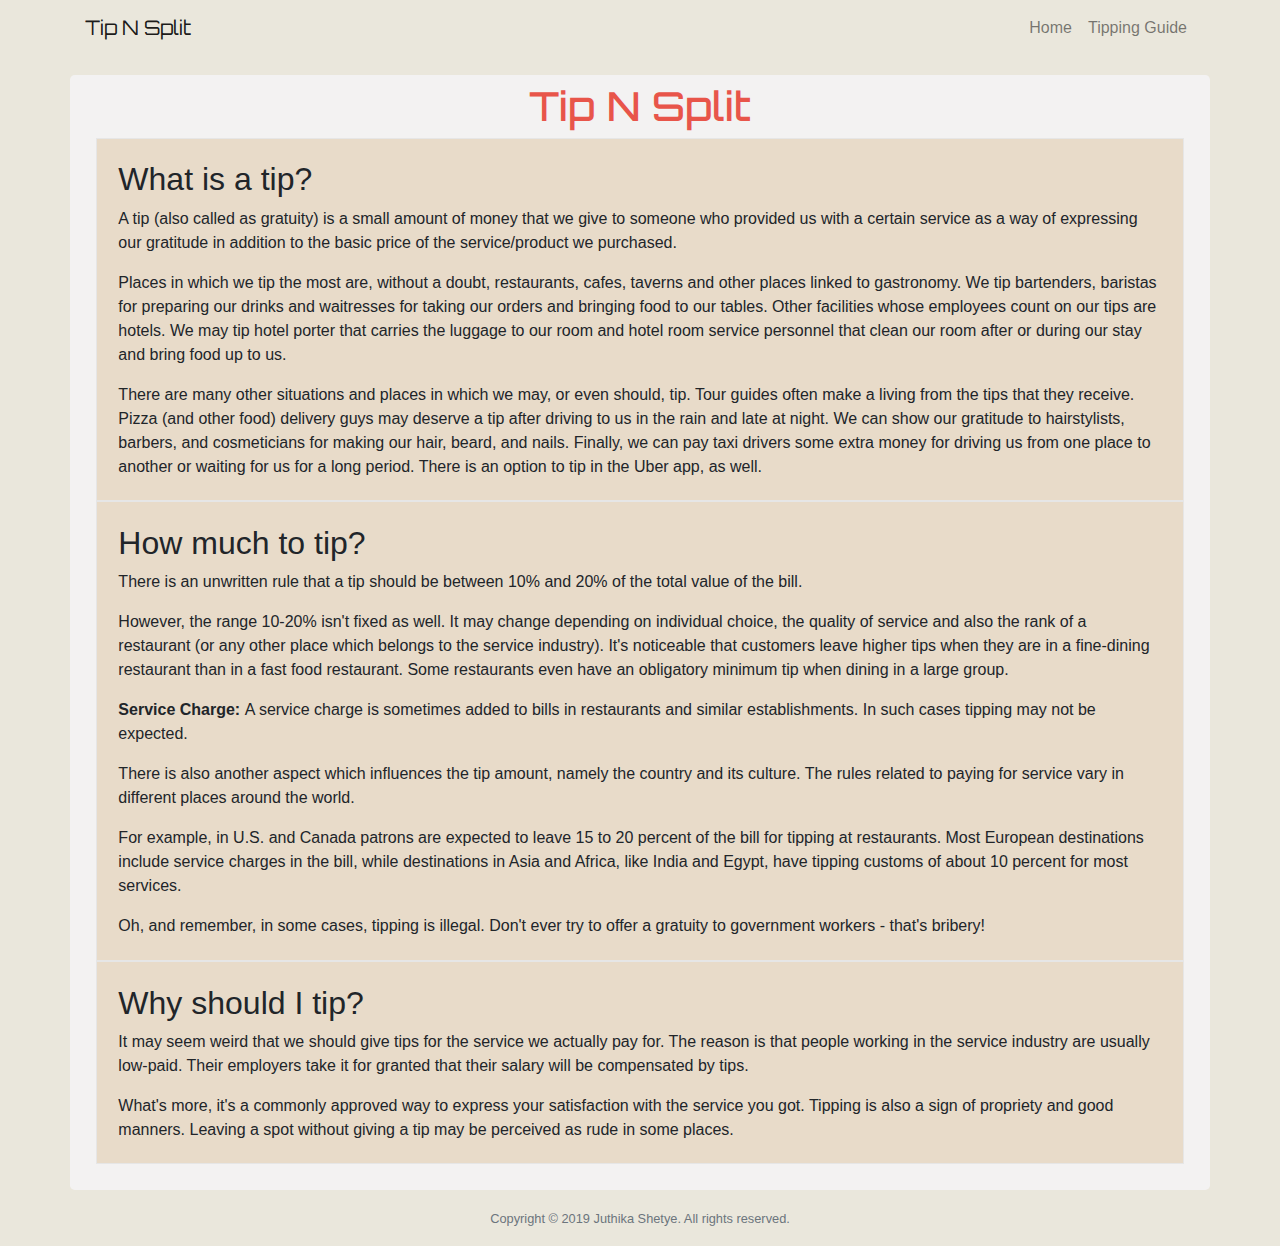
==== guide.html @ d92ec5e4 "added guide.html, footer" ====
<!DOCTYPE html>
<html lang="en" class="h-100">
  <meta charset="utf-8">
  <!--Let browser know website is optimized for mobile-->
  <meta name="viewport" content="width=device-width, initial-scale=1.0"/>
<head>
	<meta charset="utf-8">
	<!-- Required meta tag for responsiveness -->
    <meta name="viewport" content="width=device-width, initial-scale=1, shrink-to-fit=no">
	<title>Tip N Split</title>
	<!-- Compiled and minified Bootstrap CSS -->
    <link rel="stylesheet" href="https://stackpath.bootstrapcdn.com/bootstrap/4.3.1/css/bootstrap.min.css" integrity="sha384-ggOyR0iXCbMQv3Xipma34MD+dH/1fQ784/j6cY/iJTQUOhcWr7x9JvoRxT2MZw1T" crossorigin="anonymous">
    <!-- Google Fonts -->
    <link href="https://fonts.googleapis.com/css?family=Orbitron:400,500,700,900&display=swap" rel="stylesheet">
    <!-- style.css CSS file -->
    <link rel="stylesheet" type="text/css" href="./assets/css/style.css">
</head>
<body class="d-flex flex-column h-100">
	<nav class="navbar navbar-expand-lg navbar-light navBar">
		<div class="container navContainer">
		  <a class="navbar-brand navHeading" href="#">Tip N Split</a>
		  <button class="navbar-toggler" type="button" data-toggle="collapse" data-target="#navbarTogglerDemo02" aria-controls="navbarTogglerDemo02" aria-expanded="false" aria-label="Toggle navigation">
		    <span class="navbar-toggler-icon"></span>
		  </button>

		  <div class="collapse navbar-collapse" id="navbarTogglerDemo02">
		    <ul class="navbar-nav ml-auto mt-2 mt-lg-0">
		      <li class="nav-item">
		        <a class="nav-link" href="index.html">Home</a>
		      </li>
		      <li class="nav-item">
		        <a class="nav-link" href="#">Tipping Guide</a>
		      </li>
		    </ul>
		  </div>
		</div>
	</nav>

	<div class="container mainDiv rounded-lg flex-shrink-0">
		<h1 class="text-center">Tip N Split</h1>
		<section>
			<h2>What is a tip?</h2>

			<p>A tip (also called as gratuity) is a small amount of money that we give to someone who provided us with a certain service as a way of expressing our gratitude in addition to the basic price of the service/product we purchased.</p>

			<p>Places in which we tip the most are, without a doubt, restaurants, cafes, taverns and other places linked to gastronomy. We tip bartenders, baristas for preparing our drinks and waitresses for taking our orders and bringing food to our tables. Other facilities whose employees count on our tips are hotels. We may tip hotel porter that carries the luggage to our room and hotel room service personnel that clean our room after or during our stay and bring food up to us.</p>

			<p>There are many other situations and places in which we may, or even should, tip. Tour guides often make a living from the tips that they receive. Pizza (and other food) delivery guys may deserve a tip after driving to us in the rain and late at night. We can show our gratitude to hairstylists, barbers, and cosmeticians for making our hair, beard, and nails. Finally, we can pay taxi drivers some extra money for driving us from one place to another or waiting for us for a long period. There is an option to tip in the Uber app, as well.</p>
		</section>

		<section>
			<h2>How much to tip?</h2>

			<p>There is an unwritten rule that a tip should be between 10% and 20% of the total value of the bill.</p>

			<p>However, the range 10-20% isn't fixed as well. It may change depending on individual choice, the quality of service and also the rank of a restaurant (or any other place which belongs to the service industry). It's noticeable that customers leave higher tips when they are in a fine-dining restaurant than in a fast food restaurant. Some restaurants even have an obligatory minimum tip when dining in a large group.</p>

			<p><span class="font-weight-bold">Service Charge: </span>A service charge is sometimes added to bills in restaurants and similar establishments. In such cases tipping may not be expected.</p>

			<p>There is also another aspect which influences the tip amount, namely the country and its culture. The rules related to paying for service vary in different places around the world.</p>

			<p>For example, in U.S. and Canada patrons are expected to leave 15 to 20 percent of the bill for tipping at restaurants. Most European destinations include service charges in the bill, while destinations in Asia and Africa, like India and Egypt, have tipping customs of about 10 percent for most services.</p>

			<p>Oh, and remember, in some cases, tipping is illegal. Don't ever try to offer a gratuity to government workers - that's bribery!</p>
		</section>

		<section>
			<h2>Why should I tip?</h2>

			<p>It may seem weird that we should give tips for the service we actually pay for. The reason is that people working in the service industry are usually low-paid. Their employers take it for granted that their salary will be compensated by tips.</p>

			<p>What's more, it's a commonly approved way to express your satisfaction with the service you got. Tipping is also a sign of propriety and good manners. Leaving a spot without giving a tip may be perceived as rude in some places. </p>
		</section>
		
	</div>

	<footer class="footer mt-auto py-3 text-center">
  		<div class="container">
    		<small class="text-muted text-center">Copyright &copy; 2019 Juthika Shetye. All rights reserved.</small>
  		</div>
	</footer>


	<!-- jQuery first, then Popper.js, then Bootstrap JS -->

	<!-- jQuery CDN -->
    <script src="https://code.jquery.com/jquery-3.3.1.min.js" integrity="sha256-FgpCb/KJQlLNfOu91ta32o/NMZxltwRo8QtmkMRdAu8=" crossorigin="anonymous"></script>
    
    <!-- Popper.js -->
	<script src="https://cdnjs.cloudflare.com/ajax/libs/popper.js/1.14.7/umd/popper.min.js" integrity="sha384-UO2eT0CpHqdSJQ6hJty5KVphtPhzWj9WO1clHTMGa3JDZwrnQq4sF86dIHNDz0W1" crossorigin="anonymous"></script>

	<!-- Bootstrap JS -->
	<script src="https://stackpath.bootstrapcdn.com/bootstrap/4.3.1/js/bootstrap.min.js" integrity="sha384-JjSmVgyd0p3pXB1rRibZUAYoIIy6OrQ6VrjIEaFf/nJGzIxFDsf4x0xIM+B07jRM" crossorigin="anonymous"></script>

	<!-- app.js -->
    <script type="text/javascript" src="assets/javascript/app.js"></script>

    <!-- onload JS code goes here -->
    <script type="text/javascript">
    	$(function () {
		  $('[data-toggle="tooltip"]').tooltip()
		})	
    </script>
</body>
</html>
---- assets/css/style.css ----
body {
  /*background-color: rgb(230,175,127);
  background-color: rgb(255,126,90);
  background-color: #333333;*/
  /*background-color: #262626;
  background-color: #f5dfd6;
  background-color: #faefeb;
  background-color: #e7e4e5;
  background-color: #f3f2f2;*/
  background-color: #eae7dc;
  /*padding: 1.5%;*/
}
.mainDiv {
  margin: auto;
  margin-top: 1.5%;
  /*background-color: rgb(230,175,127);*/
  /*background-color: rgb(255,126,90);*/
  /*background-color: #ffebcc;*/
  /*background-image: linear-gradient(to right, #f1baa7, #ffefd5);*/
  /*background-color: #BAB2B5;*/
  background-color: #f3f2f2;
  padding: 2%;
  padding-top: 0.5%;
  /*min-height: calc(100vh - 70px);*/
}

h1 {
  
  font-family: 'Orbitron', sans-serif;
  color: #992100;
  color: #983455;
  color: #e8554a;
}

.navHeading {
  font-family: 'Orbitron', sans-serif;
}

.navBar {
  background-color: #0f3257;
  background-color: #e8554a;
  background-color: #eae7dc;
}

form {
  background-color: rgb(255,167,90); /*For browsers that do not support gradients*/
  /*background-image: linear-gradient(to right, #e66b00 , #ffbb80);*/
  background-color: #f0d0c2;
  background-color: #e0cfb8;
  padding: 2%;
  border: solid #e6e6e6 1px;
}

small {
  color: #5f666d;
}

section {
  background-color: rgb(255,208,90); /*For browsers that do not support gradients*/
  /*background-image: linear-gradient(to right, #e6a400 , #ffe299);*/
  background-color: #EEE2Dc;
  background-color: #dec6ba;
  background-color: #e8dbc9;
  padding: 2%;
  padding-bottom: 0.5%;
  border: solid #e6e6e6 1px;
}

.sub-heading {
  color: #334eff;
  color: #cb6788;
  color: #ea6a61;
}

#totalSection {
  margin-top: 1%;
  border-bottom: none;
}

#billAmount, #tipPercent {
  padding-left: 12px;
  padding-right: 12px;
}

#totalTip, #totalPrice, #splitTip, #splitPrice {
  font-size: 105%;
}

#splitBox, .splitBoxLabel {
  cursor: pointer;
}

#calculate {
  background-color: rgb(90,112,255); /*For browsers that do not support gradients*/
  /*background-image: linear-gradient(to right, rgb(90,112,255), #8091ff); */
  background-color: #123c69;
  background-color: #e8554a;
  color: #ffffff;
  padding-top: 6px;
  padding-bottom: 6px;
  padding-left: 10px;
  padding-right: 10px;
  border: solid rgba(0,0,0,.1) 1px;
}

#calculate:hover {
  background-color: #334eff; /*For browsers that do not support gradients*/
  /*background-image: linear-gradient(to right, #334eff, #667aff);*/
  background-color: #1a5799;
  background-color: #ea6a61;
}

.navBar a:hover {
  text-decoration: underline;
}
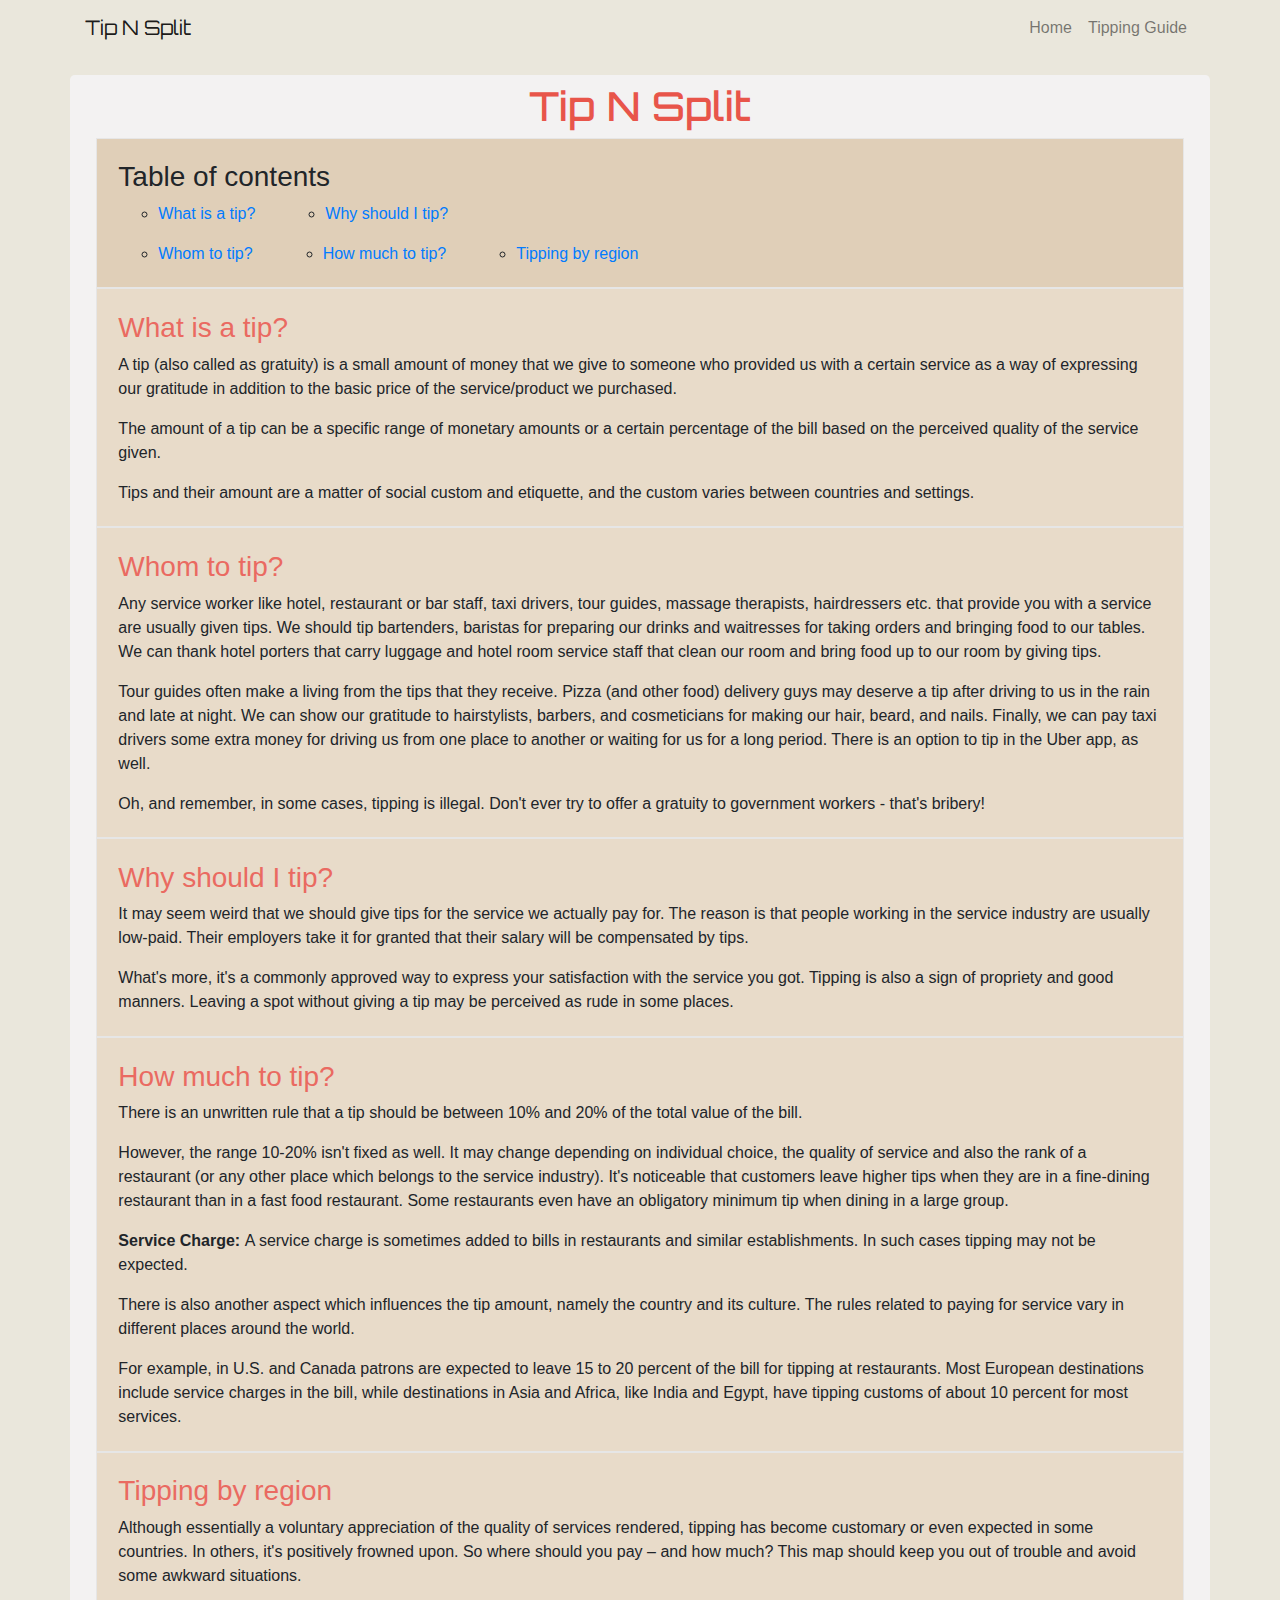
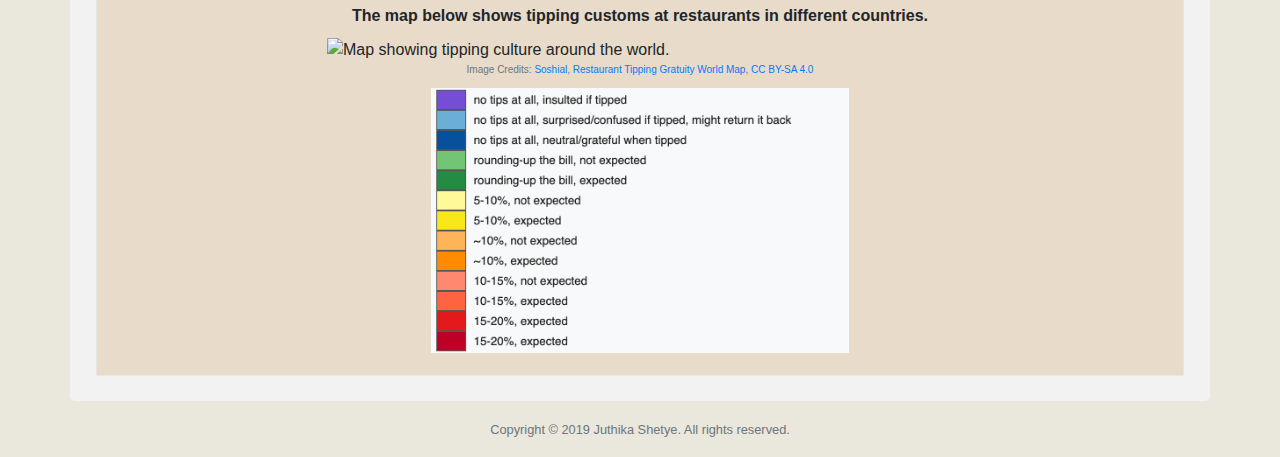
==== commit 5533eeb1: "added links,images in guide" ====
--- a/guide.html
+++ b/guide.html
@@ -18,7 +18,7 @@
 <body class="d-flex flex-column h-100">
 	<nav class="navbar navbar-expand-lg navbar-light navBar">
 		<div class="container navContainer">
-		  <a class="navbar-brand navHeading" href="#">Tip N Split</a>
+		  <a class="navbar-brand navHeading" href="#" title="About Tip N Split">Tip N Split</a>
 		  <button class="navbar-toggler" type="button" data-toggle="collapse" data-target="#navbarTogglerDemo02" aria-controls="navbarTogglerDemo02" aria-expanded="false" aria-label="Toggle navigation">
 		    <span class="navbar-toggler-icon"></span>
 		  </button>
@@ -26,10 +26,10 @@
 		  <div class="collapse navbar-collapse" id="navbarTogglerDemo02">
 		    <ul class="navbar-nav ml-auto mt-2 mt-lg-0">
 		      <li class="nav-item">
-		        <a class="nav-link" href="index.html">Home</a>
+		        <a class="nav-link" href="index.html" title="Tip Calculator">Home</a>
 		      </li>
 		      <li class="nav-item">
-		        <a class="nav-link" href="#">Tipping Guide</a>
+		        <a class="nav-link" href="#" title="General guidelines for tipping">Tipping Guide</a>
 		      </li>
 		    </ul>
 		  </div>
@@ -38,18 +38,51 @@
 
 	<div class="container mainDiv rounded-lg flex-shrink-0">
 		<h1 class="text-center">Tip N Split</h1>
-		<section>
-			<h2>What is a tip?</h2>
+
+		<section id="guideLinks">
+			<h3>Table of contents</h3>
+
+			<div class="row">
+				<div class="col-sm-7 col-md-7 col-lg-auto"><ul><li><a href="#what" title="Go to 'What is a tip?' section on this page">What is a tip?</a></li></ul></div>
+				<div class="col-sm-7 col-md-7 col-lg-auto"><ul><li><a href="#why" title="Go to 'Why should I tip?' section on this page">Why should I tip?</a></li></ul></div>
+			</div>
+			<div class="row">
+				<div class="col-sm-7 col-md-7 col-lg-auto"><ul><li><a href="#whom" title="Go to 'Whom to tip?' section on this page">Whom to tip?</a></li></ul></div>
+				<div class="col-sm-7 col-md-7 col-lg-auto"><ul><li><a href="#how" title="Go to 'How much to tip?' section on this page">How much to tip?</a></li></ul></div>
+				<div class="col-sm-7 col-md-7 col-lg-auto"><ul><li><a href="#region" title="Go to 'Tipping by region' section on this page">Tipping by region</a></li></ul></div>
+			</div>
+		</section>
+		
+		<section id="what">
+			<h3 class="sub-heading">What is a tip?</h3>
 
 			<p>A tip (also called as gratuity) is a small amount of money that we give to someone who provided us with a certain service as a way of expressing our gratitude in addition to the basic price of the service/product we purchased.</p>
 
-			<p>Places in which we tip the most are, without a doubt, restaurants, cafes, taverns and other places linked to gastronomy. We tip bartenders, baristas for preparing our drinks and waitresses for taking our orders and bringing food to our tables. Other facilities whose employees count on our tips are hotels. We may tip hotel porter that carries the luggage to our room and hotel room service personnel that clean our room after or during our stay and bring food up to us.</p>
+			<p>The amount of a tip can be a specific range of monetary amounts or a certain percentage of the bill based on the perceived quality of the service given.</p>
 
-			<p>There are many other situations and places in which we may, or even should, tip. Tour guides often make a living from the tips that they receive. Pizza (and other food) delivery guys may deserve a tip after driving to us in the rain and late at night. We can show our gratitude to hairstylists, barbers, and cosmeticians for making our hair, beard, and nails. Finally, we can pay taxi drivers some extra money for driving us from one place to another or waiting for us for a long period. There is an option to tip in the Uber app, as well.</p>
+			<p>Tips and their amount are a matter of social custom and etiquette, and the custom varies between countries and settings.</p>
 		</section>
 
-		<section>
-			<h2>How much to tip?</h2>
+		<section id="whom">
+			<h3 class="sub-heading">Whom to tip?</h3>
+
+			<p>Any service worker like hotel, restaurant or bar staff, taxi drivers, tour guides, massage therapists, hairdressers etc. that provide you with a service are usually given tips. We should tip bartenders, baristas for preparing our drinks and waitresses for taking orders and bringing food to our tables. We can thank hotel porters that carry luggage and hotel room service staff that clean our room and bring food up to our room by giving tips.</p>
+
+			<p>Tour guides often make a living from the tips that they receive. Pizza (and other food) delivery guys may deserve a tip after driving to us in the rain and late at night. We can show our gratitude to hairstylists, barbers, and cosmeticians for making our hair, beard, and nails. Finally, we can pay taxi drivers some extra money for driving us from one place to another or waiting for us for a long period. There is an option to tip in the Uber app, as well.</p>
+
+			<p>Oh, and remember, in some cases, tipping is illegal. Don't ever try to offer a gratuity to government workers - that's bribery!</p>
+		</section>
+
+		<section id="why">
+			<h3 class="sub-heading">Why should I tip?</h3>
+
+			<p>It may seem weird that we should give tips for the service we actually pay for. The reason is that people working in the service industry are usually low-paid. Their employers take it for granted that their salary will be compensated by tips.</p>
+
+			<p>What's more, it's a commonly approved way to express your satisfaction with the service you got. Tipping is also a sign of propriety and good manners. Leaving a spot without giving a tip may be perceived as rude in some places. </p>
+		</section>
+
+		<section id="how">
+			<h3 class="sub-heading">How much to tip?</h3>
 
 			<p>There is an unwritten rule that a tip should be between 10% and 20% of the total value of the bill.</p>
 
@@ -60,16 +93,27 @@
 			<p>There is also another aspect which influences the tip amount, namely the country and its culture. The rules related to paying for service vary in different places around the world.</p>
 
 			<p>For example, in U.S. and Canada patrons are expected to leave 15 to 20 percent of the bill for tipping at restaurants. Most European destinations include service charges in the bill, while destinations in Asia and Africa, like India and Egypt, have tipping customs of about 10 percent for most services.</p>
-
-			<p>Oh, and remember, in some cases, tipping is illegal. Don't ever try to offer a gratuity to government workers - that's bribery!</p>
 		</section>
 
-		<section>
-			<h2>Why should I tip?</h2>
+		<section id="region">
+			<h3 class="sub-heading">Tipping by region</h3>
 
-			<p>It may seem weird that we should give tips for the service we actually pay for. The reason is that people working in the service industry are usually low-paid. Their employers take it for granted that their salary will be compensated by tips.</p>
+			<p>Although essentially a voluntary appreciation of the quality of services rendered, tipping has become customary or even expected in some countries. In others, it's positively frowned upon. So where should you pay – and how much? This map should keep you out of trouble and avoid some awkward situations.</p>
 
-			<p>What's more, it's a commonly approved way to express your satisfaction with the service you got. Tipping is also a sign of propriety and good manners. Leaving a spot without giving a tip may be perceived as rude in some places. </p>
+			<figure>
+				<figcaption class="figCaption text-center font-weight-bold">
+					The map below shows tipping customs at restaurants in different countries.
+				</figcaption>
+
+				<img src="https://upload.wikimedia.org/wikipedia/commons/thumb/1/1c/Restaurant_Tipping_Gratuity_World_Map.svg/1600px-Restaurant_Tipping_Gratuity_World_Map.svg.png" id="tipMap" alt="Map showing tipping culture around the world.">
+
+				<figcaption class="credits text-muted text-center">
+					<span>Image Credits: </span><a href="https://commons.wikimedia.org/wiki/User:Soshial">Soshial</a>, <a href="https://commons.wikimedia.org/wiki/File:Restaurant_Tipping_Gratuity_World_Map.svg">Restaurant Tipping Gratuity World Map</a>, <a href="https://creativecommons.org/licenses/by-sa/4.0/legalcode" rel="license">CC BY-SA 4.0</a>
+				</figcaption>
+
+				<img src="./assets/images/tipInfo.png" id="tipInfo" alt="Color code description of the tipping map.">
+			</figure>
+			
 		</section>
 		
 	</div>
--- a/assets/css/style.css
+++ b/assets/css/style.css
@@ -1,34 +1,16 @@
 body {
-  /*background-color: rgb(230,175,127);
-  background-color: rgb(255,126,90);
-  background-color: #333333;*/
-  /*background-color: #262626;
-  background-color: #f5dfd6;
-  background-color: #faefeb;
-  background-color: #e7e4e5;
-  background-color: #f3f2f2;*/
   background-color: #eae7dc;
-  /*padding: 1.5%;*/
 }
 .mainDiv {
   margin: auto;
   margin-top: 1.5%;
-  /*background-color: rgb(230,175,127);*/
-  /*background-color: rgb(255,126,90);*/
-  /*background-color: #ffebcc;*/
-  /*background-image: linear-gradient(to right, #f1baa7, #ffefd5);*/
-  /*background-color: #BAB2B5;*/
   background-color: #f3f2f2;
   padding: 2%;
   padding-top: 0.5%;
-  /*min-height: calc(100vh - 70px);*/
 }
 
 h1 {
-  
   font-family: 'Orbitron', sans-serif;
-  color: #992100;
-  color: #983455;
   color: #e8554a;
 }
 
@@ -37,15 +19,10 @@
 }
 
 .navBar {
-  background-color: #0f3257;
-  background-color: #e8554a;
   background-color: #eae7dc;
 }
 
 form {
-  background-color: rgb(255,167,90); /*For browsers that do not support gradients*/
-  /*background-image: linear-gradient(to right, #e66b00 , #ffbb80);*/
-  background-color: #f0d0c2;
   background-color: #e0cfb8;
   padding: 2%;
   border: solid #e6e6e6 1px;
@@ -56,10 +33,6 @@
 }
 
 section {
-  background-color: rgb(255,208,90); /*For browsers that do not support gradients*/
-  /*background-image: linear-gradient(to right, #e6a400 , #ffe299);*/
-  background-color: #EEE2Dc;
-  background-color: #dec6ba;
   background-color: #e8dbc9;
   padding: 2%;
   padding-bottom: 0.5%;
@@ -67,8 +40,6 @@
 }
 
 .sub-heading {
-  color: #334eff;
-  color: #cb6788;
   color: #ea6a61;
 }
 
@@ -91,21 +62,13 @@
 }
 
 #calculate {
-  background-color: rgb(90,112,255); /*For browsers that do not support gradients*/
-  /*background-image: linear-gradient(to right, rgb(90,112,255), #8091ff); */
-  background-color: #123c69;
   background-color: #e8554a;
   color: #ffffff;
-  padding-top: 6px;
-  padding-bottom: 6px;
-  padding-left: 10px;
-  padding-right: 10px;
+  padding: 6px 10px 6px 10px;
   border: solid rgba(0,0,0,.1) 1px;
 }
 
 #calculate:hover {
-  background-color: #334eff; /*For browsers that do not support gradients*/
-  /*background-image: linear-gradient(to right, #334eff, #667aff);*/
   background-color: #1a5799;
   background-color: #ea6a61;
 }
@@ -114,3 +77,76 @@
   text-decoration: underline;
 }
 
+#guideLinks {
+  background-color: #e0cfb8;
+}
+
+#guideLinks li {
+  list-style-type: circle;
+}
+
+#guideLinks a, .credits a {
+  text-decoration: none;
+}
+
+#tipMap {
+    width: 100%;
+    display: block;
+    margin: auto;
+    margin-top: 1%;
+}
+
+#tipInfo {
+    width: 70%;
+    display: block;
+    margin: auto;
+}
+
+.credits {
+  font-size: 10px;
+  margin-bottom: 1%;
+}
+
+@media screen and (min-width: 600px) {
+  
+  #tipMap {
+    width: 100%;
+  }
+
+  #tipInfo {
+    width: 80%;
+  }
+  
+}
+
+@media screen and (max-width: 640px) {
+  #tipMap {
+    width: 100%;
+  }
+
+  #tipInfo {
+    width: 80%;
+  }
+}
+
+@media screen and (min-width: 760px) {
+  #tipMap {
+    width: 90%;
+  }
+
+  #tipInfo {
+    width: 70%;
+  }
+  
+}
+
+@media screen and (min-width: 980px) {
+  #tipMap {
+    width: 60%;
+  }
+
+  #tipInfo {
+    width: 40%;
+  }
+  
+}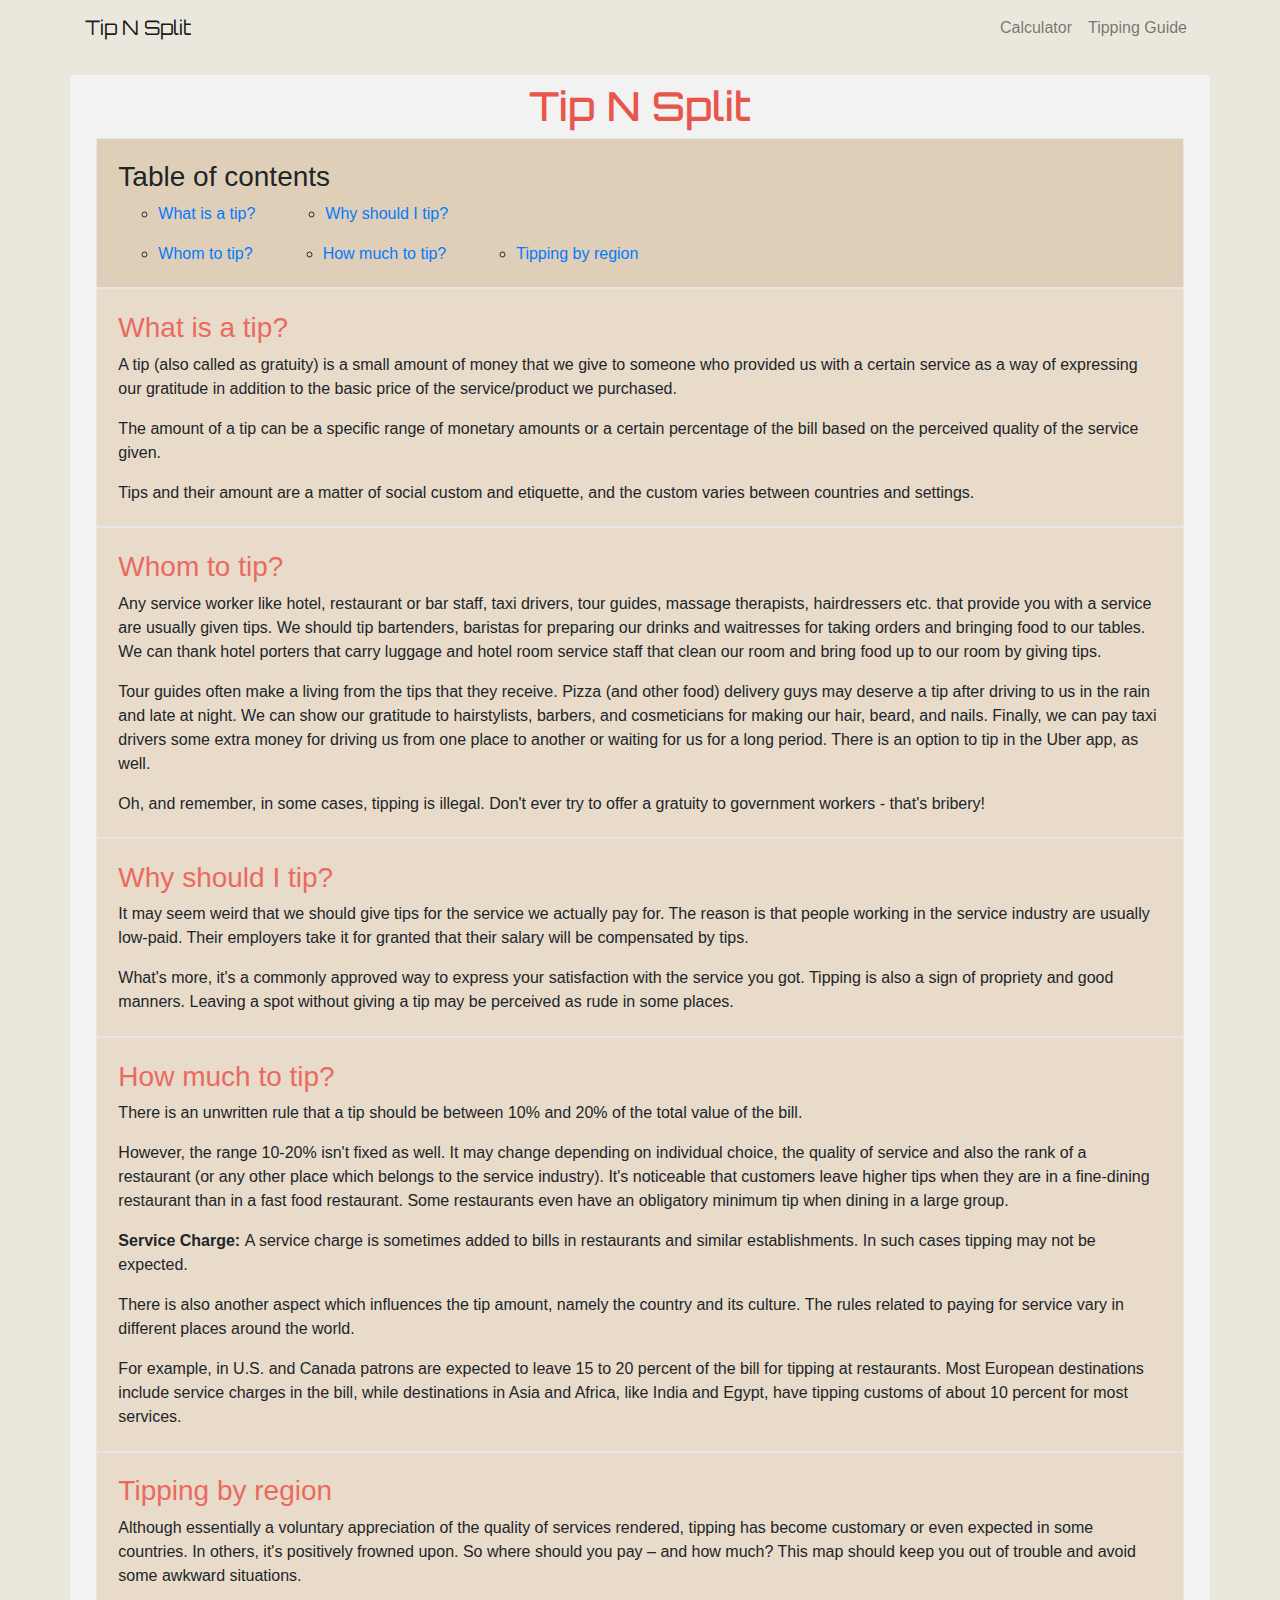
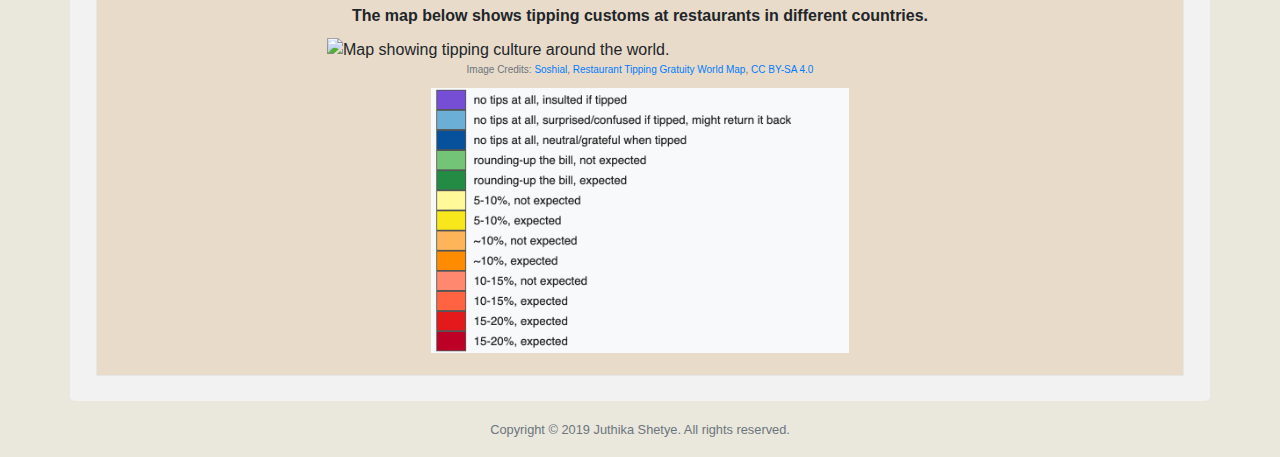
==== commit 3a392425: "added modal,cleaned code" ====
--- a/guide.html
+++ b/guide.html
@@ -18,7 +18,7 @@
 <body class="d-flex flex-column h-100">
 	<nav class="navbar navbar-expand-lg navbar-light navBar">
 		<div class="container navContainer">
-		  <a class="navbar-brand navHeading" href="#" title="About Tip N Split">Tip N Split</a>
+		  <a class="navbar-brand navHeading" href="#" title="About Tip N Split" data-toggle="modal" data-target="#modalScrollable">Tip N Split</a>
 		  <button class="navbar-toggler" type="button" data-toggle="collapse" data-target="#navbarTogglerDemo02" aria-controls="navbarTogglerDemo02" aria-expanded="false" aria-label="Toggle navigation">
 		    <span class="navbar-toggler-icon"></span>
 		  </button>
@@ -26,7 +26,7 @@
 		  <div class="collapse navbar-collapse" id="navbarTogglerDemo02">
 		    <ul class="navbar-nav ml-auto mt-2 mt-lg-0">
 		      <li class="nav-item">
-		        <a class="nav-link" href="index.html" title="Tip Calculator">Home</a>
+		        <a class="nav-link" href="index.html" title="Tip Calculator">Calculator</a>
 		      </li>
 		      <li class="nav-item">
 		        <a class="nav-link" href="#" title="General guidelines for tipping">Tipping Guide</a>
@@ -35,6 +35,29 @@
 		  </div>
 		</div>
 	</nav>
+
+	<!-- Modal -->
+	<div class="modal fade" id="modalScrollable" tabindex="-1" role="dialog" aria-labelledby="modalScrollableTitle" aria-hidden="true">
+	  <div class="modal-dialog modal-dialog-scrollable" role="document">
+	    <div class="modal-content">
+	      <div class="modal-header">
+	        <h5 class="modal-title modalHeading" id="modalScrollableTitle">Tip N Split</h5>
+	        <button type="button" class="close" data-dismiss="modal" aria-label="Close">
+	          <span aria-hidden="true">&times;</span>
+	        </button>
+	      </div>
+	      <div class="modal-body modalBody">
+	        <p>Tip N Split is a useful app for anyone who goes out to a restaurant, bar, or any place where you are supposed to tip.</p>
+	        <p>Quickly calculate the tip amount for your bill. Includes a feature to split the cost between any number of people so you know exactly how much you and your friends should tip, every time.</p>
+	        <p>And if you ever have a problem figuring out how much to tip, then this app also gives you some helpful 'tips' on tips.</p>
+	        <small style="font-size: 14px; color: #444444;">Developed by <a href="https://juthikashetye.github.io/Updated-Portfolio-Page/" target="_blank" title="Visit Juthika's Portfolio" style="color: inherit;">Juthika Shetye</a></small><br>
+	      </div>
+	      <div class="modal-footer">
+	        <button type="button" class="btn btn-secondary" data-dismiss="modal">Close</button>
+	      </div>
+	    </div>
+	  </div>
+	</div>
 
 	<div class="container mainDiv rounded-lg flex-shrink-0">
 		<h1 class="text-center">Tip N Split</h1>
@@ -120,7 +143,7 @@
 
 	<footer class="footer mt-auto py-3 text-center">
   		<div class="container">
-    		<small class="text-muted text-center">Copyright &copy; 2019 Juthika Shetye. All rights reserved.</small>
+    		<small class="text-muted text-center">Copyright &copy; 2019 <a href="https://juthikashetye.github.io/Updated-Portfolio-Page/" target="_blank" title="Visit Juthika's Portfolio" style="color: inherit;">Juthika Shetye</a>. All rights reserved.</small>
   		</div>
 	</footer>
 
@@ -141,9 +164,9 @@
 
     <!-- onload JS code goes here -->
     <script type="text/javascript">
-    	$(function () {
-		  $('[data-toggle="tooltip"]').tooltip()
-		})	
+    	$('#myModal').on('shown.bs.modal', function () {
+  			$('#myInput').trigger('focus')
+		})
     </script>
 </body>
 </html>--- a/assets/css/style.css
+++ b/assets/css/style.css
@@ -9,7 +9,7 @@
   padding-top: 0.5%;
 }
 
-h1 {
+h1, .modalHeading {
   font-family: 'Orbitron', sans-serif;
   color: #e8554a;
 }
@@ -19,6 +19,10 @@
 }
 
 .navBar {
+  background-color: #eae7dc;
+}
+
+.modalBody {
   background-color: #eae7dc;
 }
 
